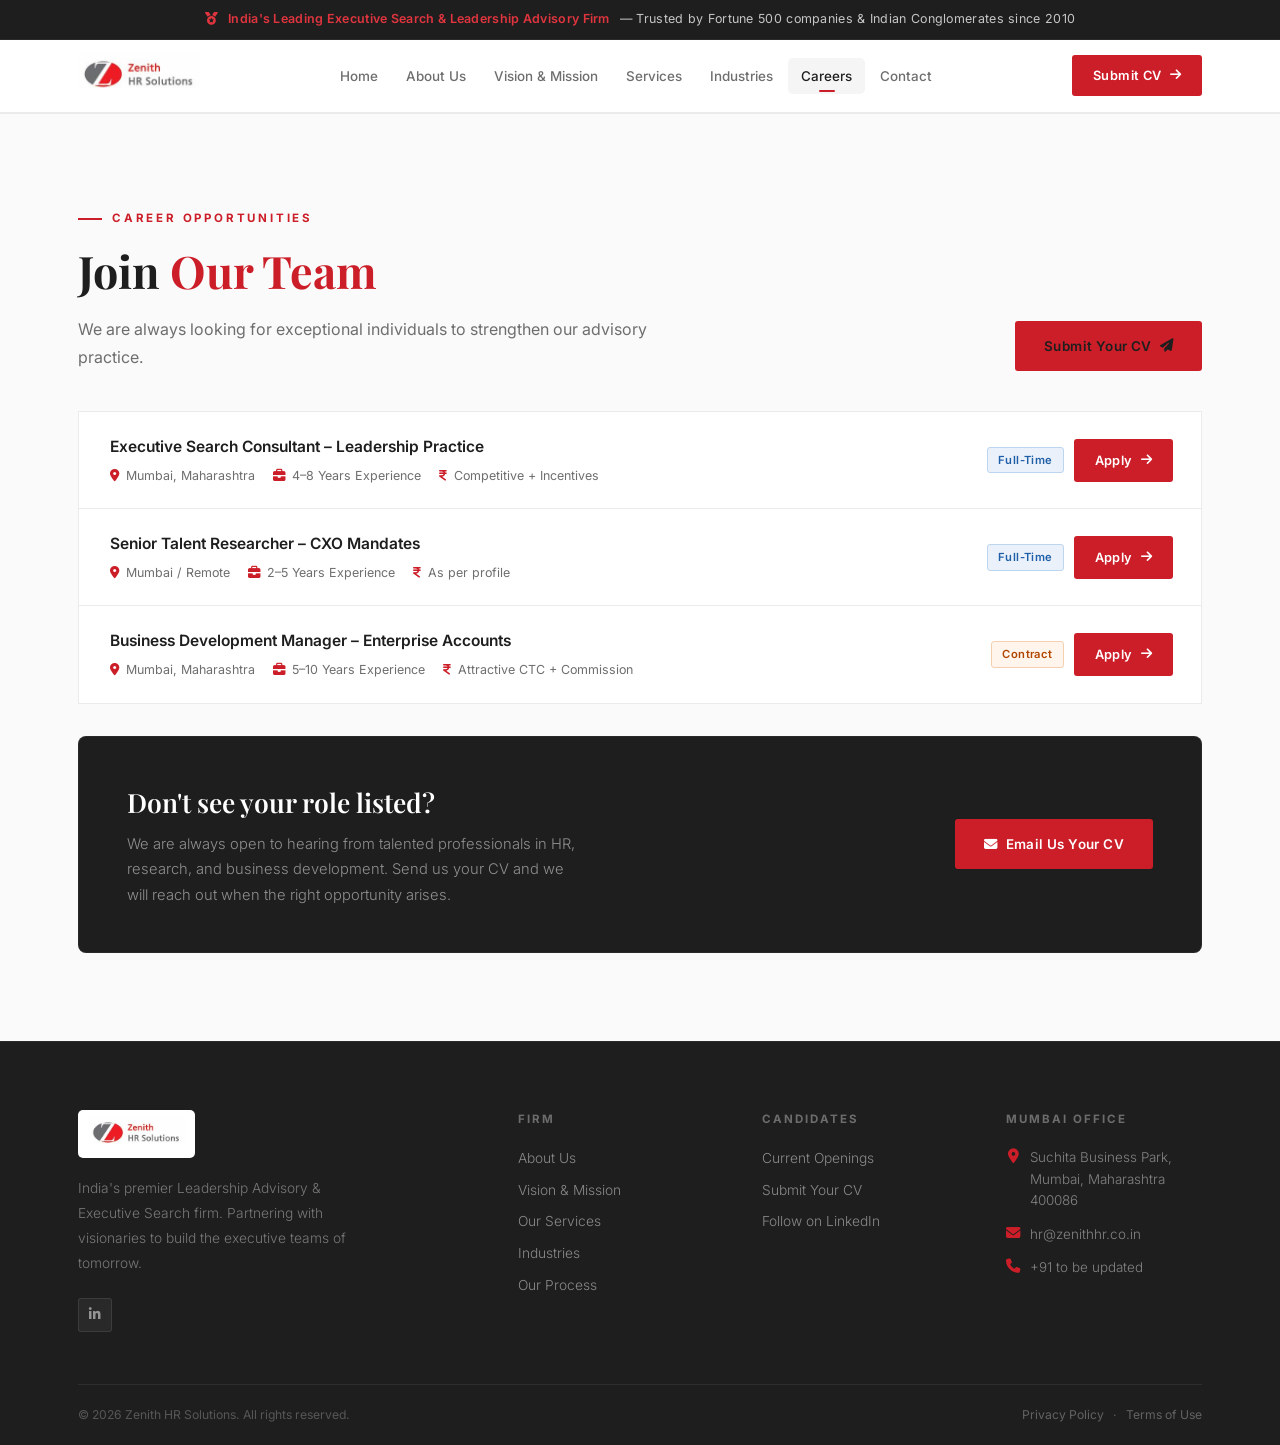
==== careers.html @ 600f4e3f "Initial website import" ====
<!DOCTYPE html>
<html lang="en">
<head>
  <meta charset="UTF-8" />
  <meta name="viewport" content="width=device-width, initial-scale=1.0" />
  <meta name="description" content="Explore current job openings and career opportunities at Zenith HR Solutions, India's leading Executive Search firm." />
  <meta name="keywords" content="executive search India, leadership hiring, HR solutions Mumbai, CXO recruitment, talent advisory, Zenith HR" />
  <title>Careers | Zenith HR Solutions</title>
  <!-- Fonts -->
  <link rel="preconnect" href="https://fonts.googleapis.com" />
  <link rel="preconnect" href="https://fonts.gstatic.com" crossorigin />
  <link href="https://fonts.googleapis.com/css2?family=Inter:wght@300;400;500;600;700;800;900&family=Playfair+Display:ital,wght@0,600;0,700;1,600&display=swap" rel="stylesheet" />
  <!-- FontAwesome Icons -->
  <link rel="stylesheet" href="https://cdnjs.cloudflare.com/ajax/libs/font-awesome/6.5.0/css/all.min.css" />
  <!-- Stylesheet -->
  <link rel="stylesheet" href="css/style.css" />
</head>
<body>
  <!-- ═══════════════ RIBBON ═══════════════ -->
  <div class="ribbon">
    <i class="fa-solid fa-medal" aria-hidden="true"></i>
    <strong>India's Leading Executive Search &amp; Leadership Advisory Firm</strong>
    &mdash; Trusted by Fortune 500 companies &amp; Indian Conglomerates since 2010
  </div>
  <!-- ═══════════════ NAVBAR ═══════════════ -->
  <nav class="navbar" id="navbar" role="navigation" aria-label="Main navigation">
    <div class="container navbar-inner">
      <a href="index.html" class="logo-wrap" aria-label="Zenith HR Solutions — Home">
        <!--
          Logo image: update this path to your logo file.
          If placing the logo inside the project, copy it to:
            zenith-hr-v2/assets/zenith-logo.png
          Then change src to: assets/zenith-logo.png
        -->
        <img src="/assets/zenith-logo.png" alt="Zenith HR Solutions" id="logo-img" />
      </a>
      <div class="nav-links" id="navLinks">
        <a href="index.html">Home</a>
        <a href="about.html">About Us</a>
        <a href="vision.html">Vision &amp; Mission</a>
        <a href="services.html">Services</a>
        <a href="sectors.html">Industries</a>
        <a href="careers.html" class="active">Careers</a>
        <a href="#contact">Contact</a>
      </div>
      <div class="nav-cta">
        <a href="careers.html" class="btn-primary">
          Submit CV
          <i class="fa-solid fa-arrow-right" aria-hidden="true"></i>
        </a>
      </div>
      <button
        class="hamburger"
        id="hamburger"
        aria-label="Open navigation menu"
        aria-expanded="false"
        aria-controls="mobileMenu"
      >
        <span></span>
        <span></span>
        <span></span>
      </button>
    </div>
  </nav>
  <!-- ═══════════════ MOBILE MENU ═══════════════ -->
  <div class="mobile-menu" id="mobileMenu" role="dialog" aria-modal="true" aria-label="Mobile navigation">
    <button class="mobile-close" id="mobileClose" aria-label="Close menu">
      <i class="fa-solid fa-xmark" aria-hidden="true"></i>
    </button>
    <a href="index.html">Home</a>
    <a href="about.html">About Us</a>
    <a href="vision.html">Vision &amp; Mission</a>
    <a href="services.html">Services</a>
    <a href="sectors.html">Industries</a>
    <a href="careers.html">Careers</a>
    <a href="#contact">Contact</a>
    <a href="careers.html" class="btn-primary">
      Submit CV <i class="fa-solid fa-arrow-right" aria-hidden="true"></i>
    </a>
  </div>
  <!-- ═══════════════ CAREERS ═══════════════ -->
  <section class="careers" id="careers">
    <div class="container">
      <div class="careers-header">
        <div>
          <div class="section-label">Career Opportunities</div>
          <h2 class="section-title">Join <span>Our Team</span></h2>
          <p class="section-subtitle" style="margin-bottom: 0;">
            We are always looking for exceptional individuals to strengthen our advisory practice.
          </p>
        </div>
        <a href="mailto:hr@zenithhr.co.in" class="btn-primary" style="color: var(--navy);">
          Submit Your CV
          <i class="fa-solid fa-paper-plane" aria-hidden="true"></i>
        </a>
      </div>
      <div class="job-listings">
        <div class="job-card">
          <div class="job-info">
            <div class="job-title">Executive Search Consultant – Leadership Practice</div>
            <div class="job-meta">
              <span><i class="fa-solid fa-location-dot" aria-hidden="true"></i> Mumbai, Maharashtra</span>
              <span><i class="fa-solid fa-briefcase" aria-hidden="true"></i> 4–8 Years Experience</span>
              <span><i class="fa-solid fa-indian-rupee-sign" aria-hidden="true"></i> Competitive + Incentives</span>
            </div>
          </div>
          <div class="job-badges">
            <span class="job-type full-time">Full-Time</span>
            <a href="mailto:hr@zenithhr.co.in" class="btn-primary" style="padding: 10px 20px; font-size: 0.8rem;">
              Apply <i class="fa-solid fa-arrow-right" aria-hidden="true"></i>
            </a>
          </div>
        </div>
        <div class="job-card">
          <div class="job-info">
            <div class="job-title">Senior Talent Researcher – CXO Mandates</div>
            <div class="job-meta">
              <span><i class="fa-solid fa-location-dot" aria-hidden="true"></i> Mumbai / Remote</span>
              <span><i class="fa-solid fa-briefcase" aria-hidden="true"></i> 2–5 Years Experience</span>
              <span><i class="fa-solid fa-indian-rupee-sign" aria-hidden="true"></i> As per profile</span>
            </div>
          </div>
          <div class="job-badges">
            <span class="job-type full-time">Full-Time</span>
            <a href="mailto:hr@zenithhr.co.in" class="btn-primary" style="padding: 10px 20px; font-size: 0.8rem;">
              Apply <i class="fa-solid fa-arrow-right" aria-hidden="true"></i>
            </a>
          </div>
        </div>
        <div class="job-card">
          <div class="job-info">
            <div class="job-title">Business Development Manager – Enterprise Accounts</div>
            <div class="job-meta">
              <span><i class="fa-solid fa-location-dot" aria-hidden="true"></i> Mumbai, Maharashtra</span>
              <span><i class="fa-solid fa-briefcase" aria-hidden="true"></i> 5–10 Years Experience</span>
              <span><i class="fa-solid fa-indian-rupee-sign" aria-hidden="true"></i> Attractive CTC + Commission</span>
            </div>
          </div>
          <div class="job-badges">
            <span class="job-type contract">Contract</span>
            <a href="mailto:hr@zenithhr.co.in" class="btn-primary" style="padding: 10px 20px; font-size: 0.8rem;">
              Apply <i class="fa-solid fa-arrow-right" aria-hidden="true"></i>
            </a>
          </div>
        </div>
      </div>
      <div class="careers-cta">
        <div>
          <h3>Don't see your role listed?</h3>
          <p>
            We are always open to hearing from talented professionals in HR, research, and business development.
            Send us your CV and we will reach out when the right opportunity arises.
          </p>
        </div>
        <a href="mailto:hr@zenithhr.co.in" class="btn-primary">
          <i class="fa-solid fa-envelope" aria-hidden="true"></i>
          Email Us Your CV
        </a>
      </div>
    </div>
  </section>
  <!-- ═══════════════ FOOTER ═══════════════ -->
  <footer class="footer" id="contact">
    <div class="container">
      <div class="footer-grid">
        <!-- Brand -->
        <div class="footer-brand">
          <img src="/assets/zenith-logo.png" alt="Zenith HR Solutions" class="footer-logo" />
          <p>
            India's premier Leadership Advisory &amp; Executive Search firm. Partnering with visionaries
            to build the executive teams of tomorrow.
          </p>
          <div class="footer-social">
            <a
              href="https://in.linkedin.com/company/zenith-hr-solutions"
              target="_blank"
              rel="noopener noreferrer"
              class="social-btn"
              aria-label="Zenith HR on LinkedIn"
            >
              <i class="fa-brands fa-linkedin-in" aria-hidden="true"></i>
            </a>
          </div>
        </div>
        <!-- Firm links -->
        <div class="footer-col">
          <h4>Firm</h4>
          <nav class="footer-links" aria-label="Footer firm navigation">
            <a href="about.html">About Us</a>
            <a href="vision.html">Vision &amp; Mission</a>
            <a href="services.html">Our Services</a>
            <a href="sectors.html">Industries</a>
            <a href="index.html#process">Our Process</a>
          </nav>
        </div>
        <!-- Candidates -->
        <div class="footer-col">
          <h4>Candidates</h4>
          <nav class="footer-links" aria-label="Footer candidate navigation">
            <a href="careers.html">Current Openings</a>
            <a href="mailto:hr@zenithhr.co.in">Submit Your CV</a>
            <a href="https://in.linkedin.com/company/zenith-hr-solutions" target="_blank" rel="noopener noreferrer">Follow on LinkedIn</a>
          </nav>
        </div>
        <!-- Contact -->
        <div class="footer-col" id="contact-details">
          <h4>Mumbai Office</h4>
          <address style="font-style: normal;">
            <div class="footer-info-item">
              <i class="fa-solid fa-location-dot" aria-hidden="true"></i>
              <span>
                Suchita Business Park,<br>
                Mumbai, Maharashtra 400086<br>
                
              </span>
            </div>
            <div class="footer-info-item">
              <i class="fa-solid fa-envelope" aria-hidden="true"></i>
              <a href="mailto:hr@zenithhr.co.in">hr@zenithhr.co.in</a>
            </div>
            <div class="footer-info-item">
              <i class="fa-solid fa-phone" aria-hidden="true"></i>
              <span>+91 to be updated</span>
            </div>
          </address>
        </div>
      </div><!-- /footer-grid -->
      <div class="footer-bottom">
        <p>&copy; 2026 Zenith HR Solutions. All rights reserved.</p>
        <div>
          <a href="#">Privacy Policy</a>
          &ensp;&middot;&ensp;
          <a href="#">Terms of Use</a>
        </div>
      </div>
    </div>
  </footer>
  <!-- ═══════════════ SCROLL TO TOP ═══════════════ -->
  <button id="scrollTopBtn" aria-label="Scroll back to top">
    <i class="fa-solid fa-chevron-up" aria-hidden="true"></i>
  </button>
  <!-- Scripts -->
  <script src="js/main.js" defer></script>
</body>
</html>
---- css/style.css ----
/* ================================================================
   ZENITH HR SOLUTIONS — STYLESHEET v4
   Color palette matched to official logo:
   • White  (#ffffff)     — primary background
   • Red    (#cc1e28)     — brand accent (logo "Z" + "Zenith" text)
   • Charcoal (#1e1e1e)   — dark panels, hero, footer
   ================================================================ */

/* ── DESIGN TOKENS ──────────────────────────────────────────────── */
:root {
  /* Core palette — Logo-matched Red & White */
  --navy:         #1e1e1e;       /* deep charcoal — dark sections            */
  --navy-light:   #2a2a2a;       /* slightly lighter charcoal                */
  --navy-mid:     #252525;       /* mid charcoal                             */
  --gold:         #cc1e28;       /* logo red — primary accent                */
  --gold-light:   #e0353f;       /* lighter red — hover / highlight          */
  --gold-pale:    #fdecea;       /* pale blush — hover backgrounds           */
  --gold-border:  rgba(204,30,40,0.22);

  /* Neutrals — clean whites with very slight warm cast */
  --white:        #ffffff;
  --off-white:    #fafafa;
  --gray-50:      #f5f5f5;
  --gray-100:     #ebebeb;
  --gray-200:     #d6d6d6;
  --gray-400:     #9a9a9a;
  --gray-500:     #6e6e6e;       /* matches logo emblem-gray                 */
  --gray-700:     #3a3a3a;
  --gray-900:     #111111;

  /* Shadows — restrained */
  --shadow-xs:    0 1px 4px rgba(0,0,0,0.06);
  --shadow-sm:    0 2px 10px rgba(0,0,0,0.07);
  --shadow-md:    0 4px 20px rgba(0,0,0,0.10);
  --shadow-lg:    0 10px 40px rgba(0,0,0,0.13);

  /* Radii */
  --radius-xs:    3px;
  --radius-sm:    5px;
  --radius-md:    8px;
  --radius-lg:    12px;

  --transition:    0.25s ease;
  --transition-md: 0.4s ease;
}

/* ── RESET & BASE ───────────────────────────────────────────────── */
*, *::before, *::after { box-sizing: border-box; margin: 0; padding: 0; }
html { scroll-behavior: smooth; }
body {
  font-family: 'Inter', sans-serif;
  color: var(--gray-900);
  background: var(--white);
  overflow-x: hidden;
  line-height: 1.65;
  -webkit-font-smoothing: antialiased;
  -moz-osx-font-smoothing: grayscale;
}
img  { max-width: 100%; display: block; }
a    { text-decoration: none; color: inherit; }
ul   { list-style: none; }
section { scroll-margin-top: 80px; }

/* ── LAYOUT ─────────────────────────────────────────────────────── */
.container { max-width: 1180px; margin: 0 auto; padding: 0 28px; }

/* ── TYPOGRAPHY UTILITIES ───────────────────────────────────────── */
.section-label {
  display: inline-flex;
  align-items: center;
  gap: 10px;
  font-size: 0.72rem;
  font-weight: 700;
  letter-spacing: 2.8px;
  text-transform: uppercase;
  color: var(--gold);
  margin-bottom: 16px;
}
.section-label::before {
  content: '';
  display: block;
  width: 24px;
  height: 1.5px;
  background: var(--gold);
  flex-shrink: 0;
}
.section-title {
  font-family: 'Playfair Display', serif;
  font-size: clamp(1.9rem, 3.5vw, 2.8rem);
  font-weight: 700;
  color: var(--navy);
  line-height: 1.22;
  margin-bottom: 16px;
}
.section-title span { color: var(--gold); }
.section-subtitle {
  font-size: 1rem;
  color: var(--gray-500);
  max-width: 620px;
  margin-bottom: 48px;
  line-height: 1.75;
}
.dummy-note {
  font-size: 0.68rem;
  color: #aaaaaa;
  font-style: italic;
  margin-top: 6px;
}

/* ── BUTTONS ─────────────────────────────────────────────────────── */
.btn-primary {
  display: inline-flex;
  align-items: center;
  gap: 8px;
  background: var(--gold);
  color: var(--white);
  font-weight: 600;
  font-size: 0.84rem;
  padding: 13px 28px;
  border-radius: var(--radius-xs);
  letter-spacing: 0.4px;
  transition: background var(--transition), box-shadow var(--transition);
  border: 1px solid transparent;
  cursor: pointer;
  white-space: nowrap;
}
.btn-primary:hover {
  background: var(--gold-light);
  box-shadow: 0 4px 16px rgba(204,30,40,0.30);
}
.btn-outline {
  display: inline-flex;
  align-items: center;
  gap: 8px;
  background: transparent;
  color: var(--white);
  border: 1.5px solid rgba(255,255,255,0.45);
  font-weight: 600;
  font-size: 0.84rem;
  padding: 12px 28px;
  border-radius: var(--radius-xs);
  letter-spacing: 0.4px;
  transition: var(--transition);
  cursor: pointer;
}
.btn-outline:hover {
  border-color: rgba(255,255,255,0.80);
  background: rgba(255,255,255,0.09);
}

/* ════════════════════════════════════════════════════════════════
   RIBBON
════════════════════════════════════════════════════════════════ */
.ribbon {
  background: var(--navy);
  color: rgba(255,255,255,0.75);
  text-align: center;
  font-size: 0.78rem;
  font-weight: 400;
  padding: 9px 20px;
  letter-spacing: 0.3px;
  display: flex;
  align-items: center;
  justify-content: center;
  gap: 10px;
  border-bottom: 1px solid rgba(255,255,255,0.06);
}
.ribbon i      { color: var(--gold-light); font-size: 0.8rem; }
.ribbon strong { color: var(--gold-light); font-weight: 600; }

/* ════════════════════════════════════════════════════════════════
   NAVBAR
════════════════════════════════════════════════════════════════ */
.navbar {
  position: sticky;
  top: 0;
  z-index: 1000;
  background: rgba(255,255,255,0.98);
  backdrop-filter: blur(10px);
  -webkit-backdrop-filter: blur(10px);
  border-bottom: 1px solid var(--gray-100);
  box-shadow: 0 1px 0 var(--gray-100);
}
.navbar-inner {
  display: flex;
  align-items: center;
  justify-content: space-between;
  height: 72px;
}
.logo-wrap { display: flex; align-items: center; }
.logo-wrap img { height: 48px; width: auto; object-fit: contain; }

.nav-links { display: flex; align-items: center; gap: 2px; }
.nav-links a {
  font-size: 0.84rem;
  font-weight: 500;
  color: var(--gray-500);
  padding: 7px 13px;
  border-radius: var(--radius-sm);
  transition: color var(--transition), background var(--transition);
  position: relative;
  white-space: nowrap;
}
.nav-links a:hover  { color: var(--navy); background: var(--gray-50); }
.nav-links a.active { color: var(--navy); background: var(--gray-50); }
.nav-links a.active::after {
  content: '';
  position: absolute;
  bottom: 2px;
  left: 50%;
  transform: translateX(-50%);
  width: 16px;
  height: 2px;
  background: var(--gold);
  border-radius: 1px;
}
.nav-cta { display: flex; align-items: center; }
.nav-cta .btn-primary { padding: 9px 20px; font-size: 0.8rem; }

/* Hamburger */
.hamburger {
  display: none;
  flex-direction: column;
  gap: 5px;
  background: none;
  border: none;
  cursor: pointer;
  padding: 6px;
}
.hamburger span {
  display: block;
  width: 22px;
  height: 1.5px;
  background: var(--navy);
  border-radius: 1px;
  transition: var(--transition);
}
.hamburger.is-active span:nth-child(1) { transform: translateY(6.5px) rotate(45deg); }
.hamburger.is-active span:nth-child(2) { opacity: 0; transform: scaleX(0); }
.hamburger.is-active span:nth-child(3) { transform: translateY(-6.5px) rotate(-45deg); }

/* Mobile menu */
.mobile-menu {
  display: none;
  position: fixed;
  inset: 0;
  background: rgba(255,255,255,0.99);
  z-index: 999;
  flex-direction: column;
  align-items: center;
  justify-content: center;
  gap: 20px;
  padding: 32px;
}
.mobile-menu.is-open { display: flex; }
.mobile-menu a {
  font-size: 1.2rem;
  font-weight: 600;
  color: var(--navy);
  transition: color var(--transition);
}
.mobile-menu a:hover { color: var(--gold); }
.mobile-close {
  position: absolute;
  top: 22px;
  right: 22px;
  background: none;
  border: none;
  cursor: pointer;
  color: var(--navy);
  width: 38px;
  height: 38px;
  display: flex;
  align-items: center;
  justify-content: center;
  font-size: 1.2rem;
  border-radius: var(--radius-sm);
  transition: background var(--transition);
}
.mobile-close:hover { background: var(--gray-50); }

/* ════════════════════════════════════════════════════════════════
   HERO
════════════════════════════════════════════════════════════════ */
.hero {
  position: relative;
  overflow: hidden;
  background: var(--navy);
  padding: 96px 0 80px;
  min-height: 86vh;
  display: flex;
  align-items: center;
}
/* Diagonal stripe texture */
.hero::before {
  content: '';
  position: absolute;
  inset: 0;
  background-image: repeating-linear-gradient(
    -55deg,
    transparent,
    transparent 48px,
    rgba(255,255,255,0.012) 48px,
    rgba(255,255,255,0.012) 49px
  );
  pointer-events: none;
}
/* Red accent top-right */
.hero::after {
  content: '';
  position: absolute;
  top: 0;
  right: 0;
  width: 38%;
  height: 100%;
  background: linear-gradient(to bottom left, rgba(204,30,40,0.10) 0%, transparent 60%);
  pointer-events: none;
}
.hero-bg-grid { display: none; }
.hero-glow    { display: none; }
.hero-glow-2  { display: none; }

.hero-inner {
  position: relative;
  z-index: 2;
  display: grid;
  grid-template-columns: 1fr 1fr;
  gap: 64px;
  align-items: center;
}
.hero-tag {
  display: inline-flex;
  align-items: center;
  gap: 10px;
  color: var(--gold-light);
  font-size: 0.72rem;
  font-weight: 600;
  letter-spacing: 2.2px;
  text-transform: uppercase;
  margin-bottom: 22px;
  border-left: 2px solid var(--gold);
  padding-left: 12px;
  background: none;
  border-radius: 0;
  border-top: none;
  border-right: none;
  border-bottom: none;
}
.hero-tag .pulse-dot { display: none; }

.hero h1 {
  font-family: 'Playfair Display', serif;
  font-size: clamp(2.4rem, 4.5vw, 3.6rem);
  font-weight: 700;
  color: var(--white);
  line-height: 1.12;
  margin-bottom: 22px;
}
.hero h1 .highlight {
  color: var(--gold-light);
  background: none;
  -webkit-background-clip: unset;
  background-clip: unset;
}
.hero-desc {
  font-size: 1.05rem;
  color: rgba(255,255,255,0.62);
  margin-bottom: 36px;
  max-width: 490px;
  line-height: 1.78;
  font-weight: 300;
}
.hero-actions { display: flex; align-items: center; gap: 14px; flex-wrap: wrap; }

/* Stats strip */
.hero-stats {
  display: grid;
  grid-template-columns: repeat(3, auto);
  justify-content: flex-start;
  gap: 0;
  margin-top: 52px;
  border-top: 1px solid rgba(255,255,255,0.1);
  padding-top: 32px;
}
.hero-stat {
  text-align: left;
  padding-right: 40px;
  margin-right: 40px;
  border-right: 1px solid rgba(255,255,255,0.1);
}
.hero-stat:last-child { border-right: none; padding-right: 0; margin-right: 0; }
.hero-stat-num {
  font-size: 2.2rem;
  font-weight: 700;
  color: var(--white);
  font-family: 'Playfair Display', serif;
  line-height: 1;
  margin-bottom: 6px;
}
.hero-stat-num span { color: var(--gold-light); }
.hero-stat-lbl {
  font-size: 0.72rem;
  color: rgba(255,255,255,0.45);
  text-transform: uppercase;
  letter-spacing: 1.2px;
}

/* Right panel card */
.hero-visual { position: relative; display: flex; justify-content: center; }
.hero-card-main {
  background: rgba(255,255,255,0.04);
  border: 1px solid rgba(255,255,255,0.1);
  border-radius: var(--radius-md);
  padding: 28px;
  width: 100%;
  max-width: 380px;
}
.hero-card-header {
  display: flex;
  align-items: center;
  gap: 12px;
  margin-bottom: 20px;
  padding-bottom: 16px;
  border-bottom: 1px solid rgba(255,255,255,0.07);
}
.hero-card-icon {
  width: 38px;
  height: 38px;
  background: rgba(204,30,40,0.18);
  border: 1px solid rgba(204,30,40,0.32);
  border-radius: var(--radius-sm);
  display: flex;
  align-items: center;
  justify-content: center;
  font-size: 1rem;
  color: var(--gold-light);
  flex-shrink: 0;
}
.hero-card-title { font-weight: 600; color: var(--white); font-size: 0.88rem; }
.hero-card-sub   { font-size: 0.73rem; color: rgba(255,255,255,0.38); margin-top: 2px; }

.search-role-list { display: flex; flex-direction: column; gap: 7px; }
.search-role-item {
  display: flex;
  align-items: center;
  justify-content: space-between;
  background: rgba(255,255,255,0.03);
  border: 1px solid rgba(255,255,255,0.07);
  border-radius: var(--radius-xs);
  padding: 9px 12px;
  transition: border-color var(--transition), background var(--transition);
}
.search-role-item:hover {
  background: rgba(204,30,40,0.09);
  border-color: rgba(204,30,40,0.28);
}
.role-name { font-size: 0.82rem; font-weight: 500; color: rgba(255,255,255,0.88); }
.role-tag {
  font-size: 0.66rem;
  font-weight: 600;
  padding: 2px 8px;
  background: rgba(204,30,40,0.18);
  color: var(--gold-light);
  border-radius: var(--radius-xs);
  letter-spacing: 0.4px;
  flex-shrink: 0;
}

/* Float badge */
.hero-float-badge {
  position: absolute;
  bottom: -16px;
  right: -16px;
  background: var(--gold);
  color: var(--white);
  border-radius: var(--radius-md);
  padding: 12px 16px;
  font-weight: 600;
  font-size: 0.75rem;
  box-shadow: 0 4px 16px rgba(0,0,0,0.22);
  display: flex;
  align-items: center;
  gap: 8px;
}
.hero-float-badge strong { display: block; font-size: 1.2rem; font-weight: 700; line-height: 1; }

/* ════════════════════════════════════════════════════════════════
   TRUST STRIP
════════════════════════════════════════════════════════════════ */
.trust-strip {
  background: var(--gray-50);
  border-top: 1px solid var(--gray-100);
  border-bottom: 1px solid var(--gray-100);
  padding: 20px 0;
}
.trust-inner {
  display: flex;
  align-items: center;
  justify-content: space-around;
  flex-wrap: wrap;
  gap: 16px;
}
.trust-item {
  display: flex;
  align-items: center;
  gap: 9px;
  font-size: 0.82rem;
  font-weight: 500;
  color: var(--gray-500);
}
.trust-item i { font-size: 1rem; color: var(--gold); width: 18px; text-align: center; }

/* ════════════════════════════════════════════════════════════════
   ABOUT
════════════════════════════════════════════════════════════════ */
.about { padding: 96px 0; background: var(--white); }
.about-grid {
  display: grid;
  grid-template-columns: 1fr 1fr;
  gap: 72px;
  align-items: center;
}
.about-img-card {
  background: var(--navy);
  border-radius: var(--radius-md);
  padding: 44px 36px;
  color: var(--white);
  position: relative;
  overflow: hidden;
}
.about-img-card::before {
  content: '';
  position: absolute;
  top: 0; right: 0;
  width: 80px; height: 80px;
  background: rgba(204,30,40,0.14);
  clip-path: polygon(100% 0, 0 0, 100% 100%);
  pointer-events: none;
}
.about-quote {
  font-family: 'Playfair Display', serif;
  font-size: 1.25rem;
  font-style: italic;
  color: rgba(255,255,255,0.88);
  line-height: 1.7;
  margin-bottom: 24px;
  border-left: 2px solid var(--gold);
  padding-left: 20px;
}
.about-quote-cite { font-size: 0.78rem; color: var(--gold-light); font-weight: 600; letter-spacing: 0.3px; margin-left: 22px; }

.about-metrics { display: grid; grid-template-columns: 1fr 1fr; gap: 12px; margin-top: 28px; }
.about-metric-card {
  background: rgba(255,255,255,0.06);
  border: 1px solid rgba(255,255,255,0.08);
  border-radius: var(--radius-sm);
  padding: 14px;
  text-align: center;
  transition: background var(--transition);
}
.about-metric-card:hover { background: rgba(255,255,255,0.11); }
.about-metric-val { font-size: 1.75rem; font-weight: 700; color: var(--gold-light); font-family: 'Playfair Display', serif; }
.about-metric-lbl { font-size: 0.7rem; color: rgba(255,255,255,0.42); text-transform: uppercase; letter-spacing: 1px; margin-top: 3px; }

.about-content p { color: var(--gray-500); margin-bottom: 18px; font-size: 0.97rem; line-height: 1.82; }

.about-pillars { display: grid; grid-template-columns: 1fr 1fr; gap: 12px; margin-top: 28px; }
.about-pillar {
  display: flex;
  align-items: flex-start;
  gap: 12px;
  padding: 14px 16px;
  border: 1px solid var(--gray-100);
  border-radius: var(--radius-sm);
  background: var(--off-white);
  transition: border-color var(--transition), background var(--transition);
}
.about-pillar:hover { border-color: var(--gold-border); background: var(--gold-pale); }
.pillar-icon {
  width: 34px; height: 34px;
  flex-shrink: 0;
  background: var(--navy);
  border-radius: var(--radius-xs);
  display: flex; align-items: center; justify-content: center;
  font-size: 0.9rem;
  color: var(--gold-light);
}
.pillar-text strong { display: block; font-size: 0.84rem; color: var(--navy); margin-bottom: 2px; font-weight: 600; }
.pillar-text span   { font-size: 0.76rem; color: var(--gray-500); }

/* ════════════════════════════════════════════════════════════════
   VISION & MISSION
════════════════════════════════════════════════════════════════ */
.vision-mission { padding: 88px 0; background: var(--navy); position: relative; }
.vision-mission::before {
  content: '';
  position: absolute;
  top: 0; left: 0; right: 0;
  height: 2px;
  background: linear-gradient(90deg, transparent, var(--gold), transparent);
}
.vm-grid {
  display: grid;
  grid-template-columns: repeat(3, 1fr);
  gap: 1px;
  background: rgba(255,255,255,0.07);
  border: 1px solid rgba(255,255,255,0.07);
}
.vm-card { background: var(--navy); padding: 40px 32px; transition: background var(--transition); }
.vm-card:hover { background: rgba(255,255,255,0.035); }
.vm-card-icon {
  width: 44px; height: 44px;
  background: rgba(204,30,40,0.13);
  border: 1px solid rgba(204,30,40,0.26);
  border-radius: var(--radius-sm);
  display: flex; align-items: center; justify-content: center;
  font-size: 1.1rem;
  color: var(--gold-light);
  margin-bottom: 22px;
}
.vm-card h3 { font-family: 'Playfair Display', serif; font-size: 1.3rem; font-weight: 600; color: var(--white); margin-bottom: 14px; }
.vm-card p  { font-size: 0.9rem; color: rgba(255,255,255,0.55); line-height: 1.82; font-weight: 300; }
.vm-values-list { display: flex; flex-direction: column; gap: 9px; margin-top: 10px; }
.vm-value-item  { display: flex; align-items: center; gap: 10px; font-size: 0.86rem; color: rgba(255,255,255,0.65); font-weight: 400; }
.vm-value-item i { color: var(--gold); font-size: 0.55rem; flex-shrink: 0; }

/* ════════════════════════════════════════════════════════════════
   SERVICES
════════════════════════════════════════════════════════════════ */
.services { padding: 96px 0; background: var(--off-white); }
.services-grid {
  display: grid;
  grid-template-columns: repeat(3, 1fr);
  gap: 1px;
  background: var(--gray-100);
  border: 1px solid var(--gray-100);
}
.service-card {
  background: var(--white);
  padding: 36px 28px;
  transition: background var(--transition);
  position: relative;
}
.service-card::before {
  content: '';
  position: absolute;
  top: 0; left: 0; right: 0;
  height: 2px;
  background: var(--gold);
  transform: scaleX(0);
  transform-origin: left;
  transition: transform var(--transition-md);
}
.service-card:hover { background: var(--off-white); }
.service-card:hover::before { transform: scaleX(1); }
.service-icon {
  width: 48px; height: 48px;
  background: var(--navy);
  border-radius: var(--radius-sm);
  display: flex; align-items: center; justify-content: center;
  font-size: 1.15rem;
  color: var(--gold-light);
  margin-bottom: 20px;
}
.service-card h3 { font-size: 1rem; font-weight: 700; color: var(--navy); margin-bottom: 10px; line-height: 1.3; }
.service-card p  { font-size: 0.875rem; color: var(--gray-500); line-height: 1.78; }
.service-link {
  display: inline-flex;
  align-items: center;
  gap: 5px;
  margin-top: 18px;
  font-size: 0.78rem;
  font-weight: 600;
  color: var(--gold);
  letter-spacing: 0.3px;
  transition: gap var(--transition), color var(--transition);
}
.service-link:hover { gap: 9px; color: var(--gold-light); }

/* ════════════════════════════════════════════════════════════════
   SECTORS
════════════════════════════════════════════════════════════════ */
.sectors { padding: 88px 0; background: var(--white); }
.sectors-grid {
  display: grid;
  grid-template-columns: repeat(4, 1fr);
  gap: 1px;
  background: var(--gray-100);
  border: 1px solid var(--gray-100);
}
.sector-pill {
  display: flex;
  align-items: center;
  gap: 12px;
  background: var(--white);
  padding: 18px 20px;
  transition: background var(--transition), color var(--transition);
  cursor: default;
  border-radius: 0;
}
.sector-pill:hover { background: var(--navy); color: var(--white); }
.sector-icon {
  width: 32px; height: 32px;
  border-radius: var(--radius-xs);
  background: var(--gray-50);
  display: flex; align-items: center; justify-content: center;
  font-size: 0.9rem;
  color: var(--navy);
  flex-shrink: 0;
  transition: background var(--transition), color var(--transition);
}
.sector-pill:hover .sector-icon { background: rgba(204,30,40,0.18); color: var(--gold-light); }
.sector-pill span { font-size: 0.82rem; font-weight: 500; line-height: 1.3; }

/* ════════════════════════════════════════════════════════════════
   WHY US
════════════════════════════════════════════════════════════════ */
.why-us { padding: 88px 0; background: var(--navy); }
.why-grid {
  display: grid;
  grid-template-columns: repeat(4, 1fr);
  gap: 1px;
  background: rgba(255,255,255,0.07);
  border: 1px solid rgba(255,255,255,0.07);
}
.why-card { text-align: center; padding: 40px 24px; background: var(--navy); transition: background var(--transition); }
.why-card:hover { background: rgba(255,255,255,0.04); }
.why-num { font-size: 2.4rem; font-weight: 700; font-family: 'Playfair Display', serif; color: var(--gold-light); margin-bottom: 10px; }
.why-card h4 { font-size: 0.88rem; font-weight: 600; color: var(--white); margin-bottom: 8px; letter-spacing: 0.2px; }
.why-card p  { font-size: 0.79rem; color: rgba(255,255,255,0.4); line-height: 1.72; font-weight: 300; }

/* ════════════════════════════════════════════════════════════════
   PROCESS
════════════════════════════════════════════════════════════════ */
.process { padding: 88px 0; background: var(--off-white); }
.process-steps {
  display: grid;
  grid-template-columns: repeat(5, 1fr);
  gap: 0;
  position: relative;
}
.process-steps::before {
  content: '';
  position: absolute;
  top: 35px; left: 10%; right: 10%;
  height: 1px;
  background: var(--gray-200);
  z-index: 0;
}
.process-step {
  display: flex;
  flex-direction: column;
  align-items: center;
  text-align: center;
  padding: 0 12px;
  position: relative;
  z-index: 1;
}
.step-circle {
  width: 70px; height: 70px;
  border-radius: 50%;
  background: var(--white);
  border: 1.5px solid var(--gray-200);
  display: flex; align-items: center; justify-content: center;
  font-size: 1.2rem;
  color: var(--navy);
  margin-bottom: 20px;
  box-shadow: 0 2px 8px rgba(0,0,0,0.06);
  transition: border-color var(--transition), background var(--transition), color var(--transition);
  position: relative;
}
.process-step:hover .step-circle { background: var(--navy); border-color: var(--navy); color: var(--gold-light); }
.step-circle .step-badge {
  position: absolute;
  top: -5px; right: -5px;
  width: 20px; height: 20px;
  background: var(--gold);
  border-radius: 50%;
  font-size: 0.62rem;
  font-weight: 700;
  color: var(--white);
  display: flex; align-items: center; justify-content: center;
}
.process-step h4 { font-size: 0.83rem; font-weight: 700; color: var(--navy); margin-bottom: 6px; }
.process-step p  { font-size: 0.75rem; color: var(--gray-500); line-height: 1.65; }

/* ════════════════════════════════════════════════════════════════
   TESTIMONIALS
════════════════════════════════════════════════════════════════ */
.testimonials { padding: 88px 0; background: var(--white); }
.testi-grid {
  display: grid;
  grid-template-columns: repeat(3, 1fr);
  gap: 1px;
  background: var(--gray-100);
  border: 1px solid var(--gray-100);
}
.testi-card {
  background: var(--off-white);
  padding: 36px 28px;
  transition: background var(--transition);
  display: flex;
  flex-direction: column;
}
.testi-card:hover { background: var(--white); }
.testi-quote-icon { font-size: 1.3rem; color: var(--gold); margin-bottom: 14px; display: block; opacity: 0.7; }
.testi-stars { display: flex; gap: 2px; margin-bottom: 14px; }
.testi-stars i { color: var(--gold); font-size: 0.76rem; }
.testi-text {
  font-size: 0.88rem;
  color: var(--gray-700);
  line-height: 1.82;
  font-style: italic;
  flex: 1;
  margin-bottom: 22px;
  font-weight: 300;
}
.testi-author {
  display: flex;
  align-items: center;
  gap: 12px;
  border-top: 1px solid var(--gray-100);
  padding-top: 16px;
}
.testi-avatar {
  width: 40px; height: 40px;
  border-radius: 50%;
  background: var(--navy);
  display: flex; align-items: center; justify-content: center;
  font-weight: 700;
  color: var(--gold-light);
  font-size: 0.85rem;
  flex-shrink: 0;
}
.testi-name { font-size: 0.84rem; font-weight: 600; color: var(--navy); }
.testi-role { font-size: 0.73rem; color: var(--gray-400); margin-top: 1px; }

/* ════════════════════════════════════════════════════════════════
   CAREERS
════════════════════════════════════════════════════════════════ */
.careers { padding: 88px 0; background: var(--off-white); }
.careers-header {
  display: flex;
  justify-content: space-between;
  align-items: flex-end;
  margin-bottom: 40px;
  flex-wrap: wrap;
  gap: 20px;
}
.job-listings { display: flex; flex-direction: column; gap: 1px; background: var(--gray-100); border: 1px solid var(--gray-100); }
.job-card {
  background: var(--white);
  padding: 22px 28px;
  display: flex;
  align-items: center;
  justify-content: space-between;
  gap: 20px;
  transition: background var(--transition);
  flex-wrap: wrap;
  border-left: 3px solid transparent;
}
.job-card:hover { background: var(--off-white); border-left-color: var(--gold); }
.job-info { flex: 1; }
.job-title { font-size: 0.97rem; font-weight: 600; color: var(--navy); margin-bottom: 6px; }
.job-meta  { display: flex; gap: 18px; flex-wrap: wrap; align-items: center; font-size: 0.78rem; color: var(--gray-500); }
.job-meta i { color: var(--gold); margin-right: 3px; }
.job-badges { display: flex; align-items: center; gap: 10px; }
.job-type   { padding: 3px 10px; border-radius: var(--radius-xs); font-size: 0.7rem; font-weight: 600; letter-spacing: 0.4px; }
.full-time  { background: #eaf1fb; color: #1f5fa8; border: 1px solid #bcd6f0; }
.contract   { background: #fff5ec; color: #b04500; border: 1px solid #f5d0b0; }

.careers-cta {
  margin-top: 32px;
  background: var(--navy);
  border-radius: var(--radius-md);
  padding: 44px 48px;
  display: flex;
  align-items: center;
  justify-content: space-between;
  gap: 32px;
  flex-wrap: wrap;
  border: 1px solid rgba(255,255,255,0.05);
}
.careers-cta h3 { font-family: 'Playfair Display', serif; font-size: 1.65rem; font-weight: 600; color: var(--white); margin-bottom: 8px; }
.careers-cta p  { color: rgba(255,255,255,0.5); max-width: 460px; font-size: 0.92rem; line-height: 1.72; font-weight: 300; }

/* ════════════════════════════════════════════════════════════════
   FOOTER
════════════════════════════════════════════════════════════════ */
.footer { background: var(--navy); padding: 68px 0 0; border-top: 1px solid rgba(255,255,255,0.06); }
.footer-grid {
  display: grid;
  grid-template-columns: 2fr 1fr 1fr 1fr;
  gap: 48px;
  padding-bottom: 52px;
  border-bottom: 1px solid rgba(255,255,255,0.07);
}
.footer-brand p { font-size: 0.86rem; color: rgba(255,255,255,0.4); margin-top: 18px; line-height: 1.82; max-width: 280px; font-weight: 300; }
.footer-logo { height: 48px; width: auto; object-fit: contain; background: white; border-radius: var(--radius-sm); padding: 5px 10px; }
.footer-social { display: flex; gap: 8px; margin-top: 22px; }
.social-btn {
  width: 34px; height: 34px;
  border-radius: var(--radius-xs);
  background: rgba(255,255,255,0.05);
  border: 1px solid rgba(255,255,255,0.09);
  display: flex; align-items: center; justify-content: center;
  font-size: 0.85rem;
  color: rgba(255,255,255,0.5);
  transition: var(--transition);
}
.social-btn:hover { background: var(--gold); color: var(--white); border-color: var(--gold); }

.footer-col h4 { font-size: 0.72rem; font-weight: 700; letter-spacing: 2px; text-transform: uppercase; color: rgba(255,255,255,0.35); margin-bottom: 18px; }
.footer-links { display: flex; flex-direction: column; gap: 9px; }
.footer-links a { font-size: 0.86rem; color: rgba(255,255,255,0.48); transition: color var(--transition); font-weight: 300; }
.footer-links a:hover { color: rgba(255,255,255,0.85); }

.footer-info-item {
  display: flex;
  align-items: flex-start;
  gap: 10px;
  font-size: 0.84rem;
  color: rgba(255,255,255,0.45);
  margin-bottom: 12px;
  line-height: 1.6;
  font-weight: 300;
}
.footer-info-item i { color: var(--gold); font-size: 0.9rem; flex-shrink: 0; margin-top: 2px; width: 14px; text-align: center; }
.footer-info-item a { color: rgba(255,255,255,0.45); transition: color var(--transition); }
.footer-info-item a:hover { color: rgba(255,255,255,0.8); }

.footer-bottom {
  padding: 20px 0;
  display: flex;
  align-items: center;
  justify-content: space-between;
  flex-wrap: wrap;
  gap: 12px;
  font-size: 0.76rem;
  color: rgba(255,255,255,0.25);
}
.footer-bottom a { color: rgba(255,255,255,0.3); transition: color var(--transition); }
.footer-bottom a:hover { color: rgba(255,255,255,0.6); }

/* ════════════════════════════════════════════════════════════════
   SCROLL TO TOP
════════════════════════════════════════════════════════════════ */
#scrollTopBtn {
  position: fixed;
  bottom: 28px; right: 28px;
  width: 40px; height: 40px;
  border-radius: var(--radius-sm);
  background: var(--navy);
  color: var(--gold-light);
  border: 1px solid rgba(255,255,255,0.1);
  cursor: pointer;
  display: flex; align-items: center; justify-content: center;
  font-size: 0.9rem;
  opacity: 0;
  transform: translateY(12px);
  transition: opacity 0.3s, transform 0.3s, background 0.2s;
  z-index: 999;
  box-shadow: var(--shadow-md);
}
#scrollTopBtn.visible { opacity: 1; transform: translateY(0); }
#scrollTopBtn:hover { background: var(--gold); color: var(--white); border-color: var(--gold); }

/* ════════════════════════════════════════════════════════════════
   SCROLL REVEAL
════════════════════════════════════════════════════════════════ */
.reveal {
  opacity: 0;
  transform: translateY(18px);
  transition: opacity 0.55s ease, transform 0.55s ease;
}
.reveal.is-visible { opacity: 1; transform: translateY(0); }

/* ════════════════════════════════════════════════════════════════
   RESPONSIVE
════════════════════════════════════════════════════════════════ */
@media (max-width: 1024px) {
  .hero-inner          { grid-template-columns: 1fr; gap: 48px; }
  .hero-visual         { display: none; }
  .hero-stats          { justify-content: flex-start; }
  .about-grid          { grid-template-columns: 1fr; gap: 48px; }
  .services-grid       { grid-template-columns: repeat(2, 1fr); }
  .sectors-grid        { grid-template-columns: repeat(3, 1fr); }
  .why-grid            { grid-template-columns: repeat(2, 1fr); }
  .process-steps       { grid-template-columns: repeat(3, 1fr); gap: 24px; }
  .process-steps::before { display: none; }
  .testi-grid          { grid-template-columns: repeat(2, 1fr); }
  .vm-grid             { grid-template-columns: 1fr; }
  .footer-grid         { grid-template-columns: 1fr 1fr; }
}
@media (max-width: 768px) {
  .nav-links, .nav-cta { display: none; }
  .hamburger           { display: flex; }
  .services-grid,
  .sectors-grid,
  .why-grid,
  .testi-grid          { grid-template-columns: 1fr; }
  .about-pillars       { grid-template-columns: 1fr; }
  .hero                { padding: 80px 0 56px; min-height: auto; }
  .hero-stats          { grid-template-columns: repeat(3, auto); }
  .footer-grid         { grid-template-columns: 1fr; gap: 32px; }
  .careers-cta         { padding: 28px 24px; }
  .process-steps       { grid-template-columns: 1fr 1fr; }
  .footer-bottom       { flex-direction: column; text-align: center; }
  .job-listings        { background: none; border: 1px solid var(--gray-100); }
  .job-card            { border-bottom: 1px solid var(--gray-100); }
}
@media (max-width: 480px) {
  .hero-stats          { grid-template-columns: 1fr; gap: 0; }
  .hero-stat           { border-right: none; padding-right: 0; margin-right: 0; border-bottom: 1px solid rgba(255,255,255,0.1); padding-bottom: 16px; margin-bottom: 16px; }
  .hero-stat:last-child { border-bottom: none; padding-bottom: 0; margin-bottom: 0; }
  .hero-stat-num       { font-size: 1.8rem; }
  .process-steps       { grid-template-columns: 1fr; }
  .sectors-grid        { grid-template-columns: 1fr 1fr; }
  .container           { padding: 0 20px; }
}
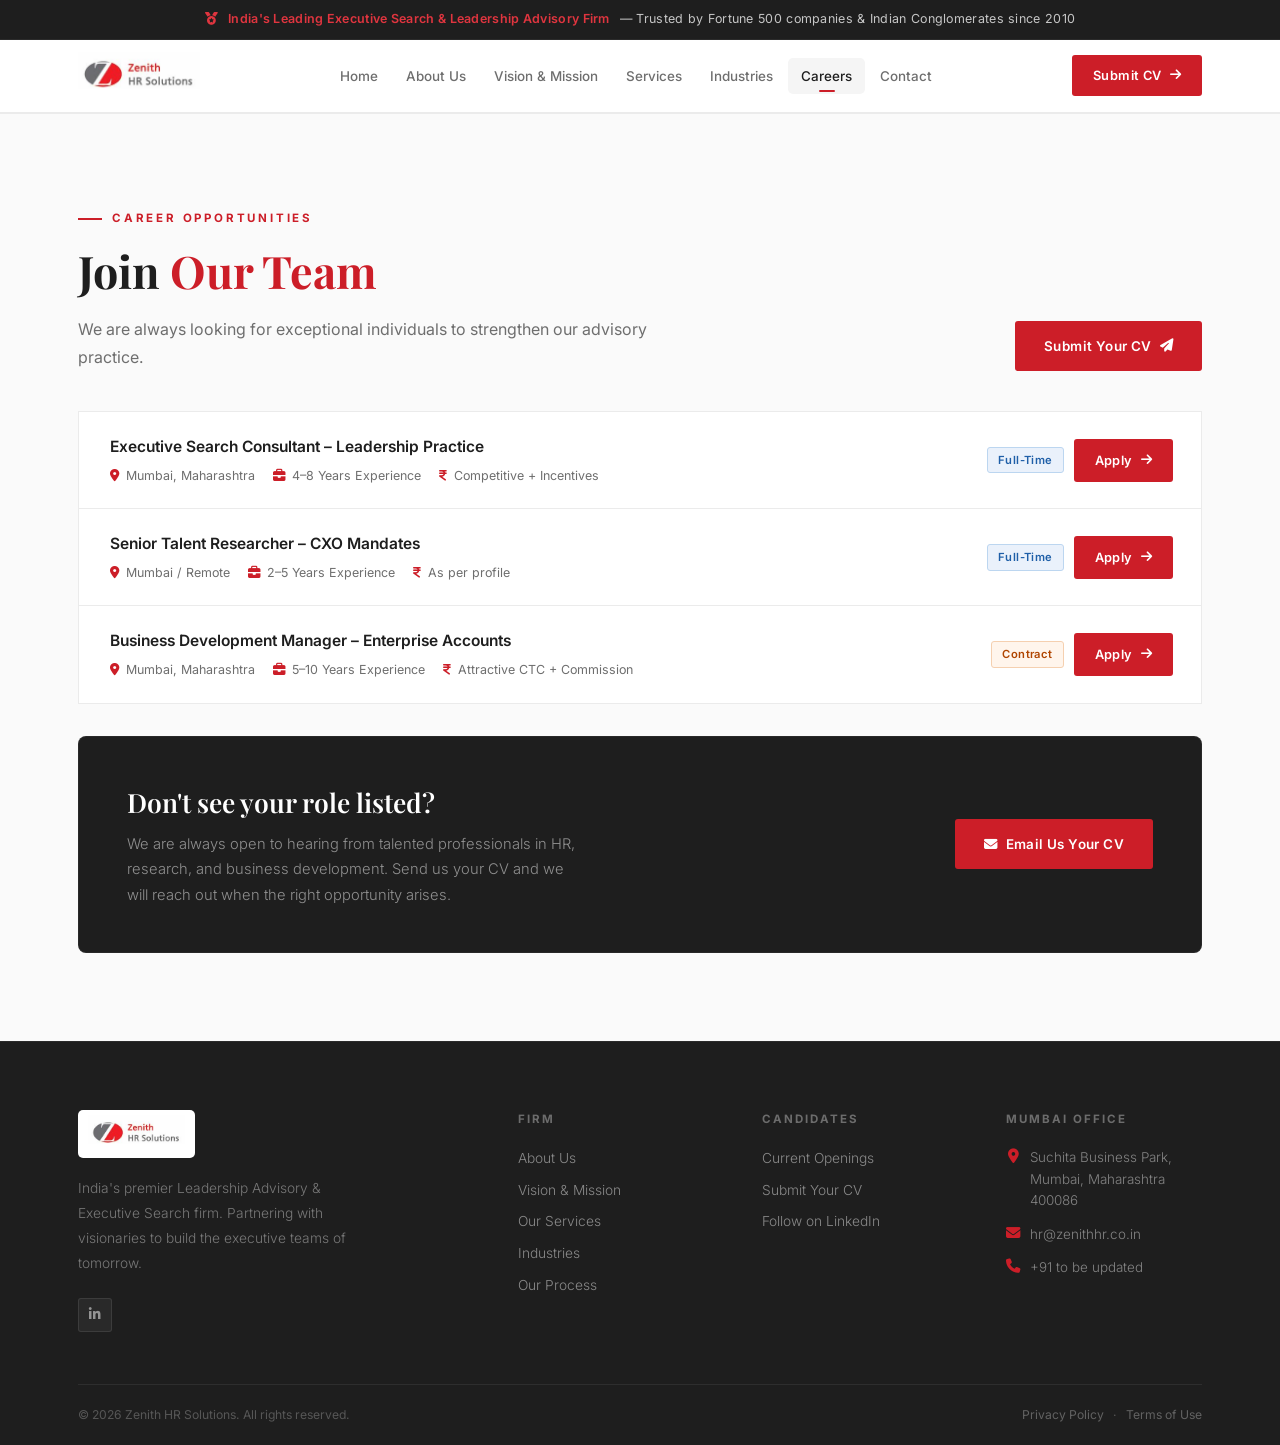
==== commit fbe76749: "Update Submit Your CV button styling on careers page" ====
--- a/careers.html
+++ b/careers.html
@@ -89,7 +89,7 @@
             We are always looking for exceptional individuals to strengthen our advisory practice.
           </p>
         </div>
-        <a href="mailto:hr@zenithhr.co.in" class="btn-primary" style="color: var(--navy);">
+        <a href="mailto:hr@zenithhr.co.in" class="btn-primary">
           Submit Your CV
           <i class="fa-solid fa-paper-plane" aria-hidden="true"></i>
         </a>
